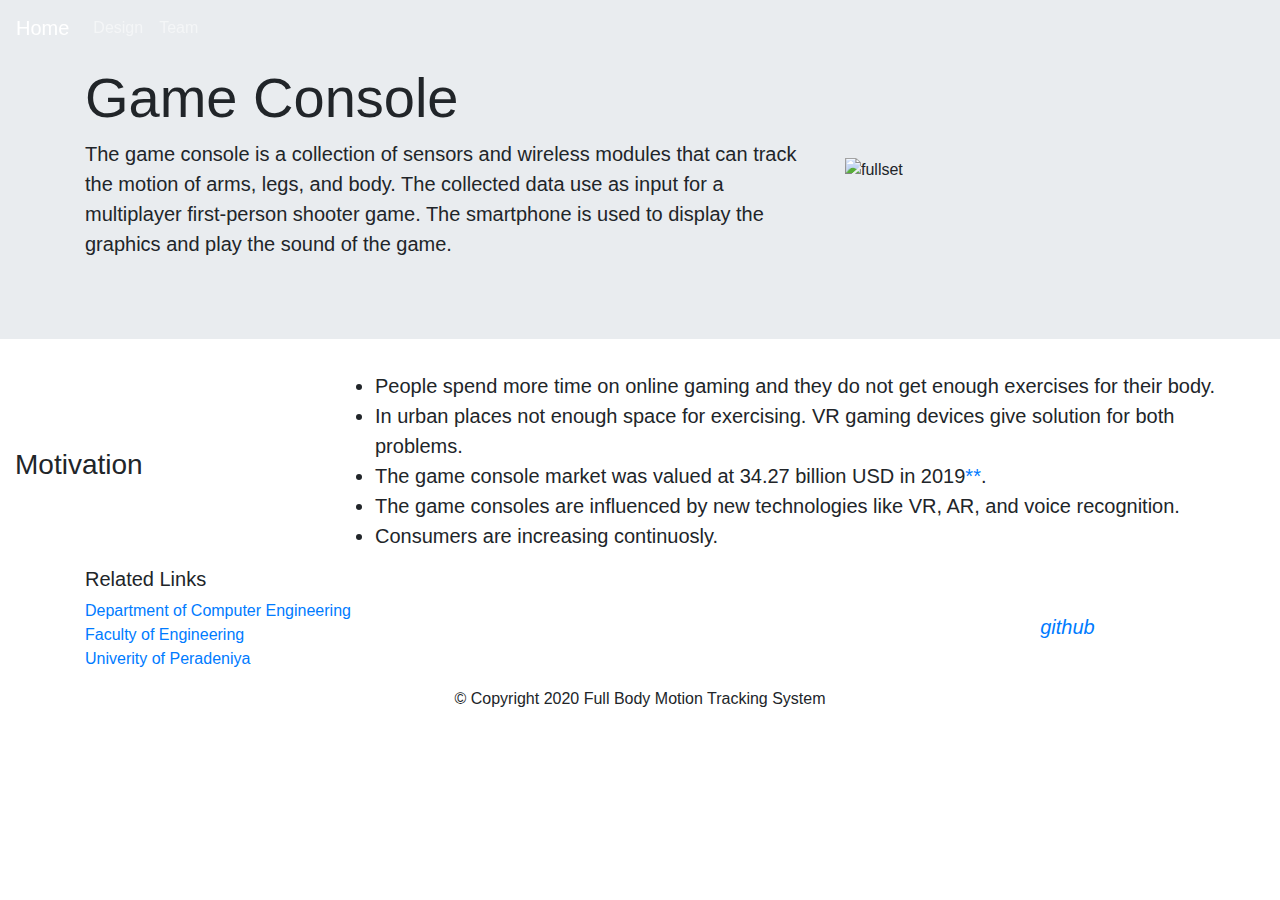
==== docs/index.html @ d338b2f5 "Update index.html" ====
<!doctype html>
<html lang="en">

<head>
    <meta charset="utf-8">
    <meta name="viewport" content="width=device-width,height=device-height, initial-scale=1, shrink-to-fit=no">
    <meta name="description" content="homepage">
    <meta name="author" content="E/16/394">
    <link rel="icon" href="/docs/4.0/assets/img/favicons/favicon.ico">

    <title>Full Body Motion Tracking System</title>


    <!-- Bootstrap core CSS -->
    <link rel="stylesheet" href="https://maxcdn.bootstrapcdn.com/bootstrap/4.0.0/css/bootstrap.min.css"
        integrity="sha384-Gn5384xqQ1aoWXA+058RXPxPg6fy4IWvTNh0E263XmFcJlSAwiGgFAW/dAiS6JXm" crossorigin="anonymous">
    <!-- Custom styles for this template -->
    <link href="./src/css/styles.css" rel="stylesheet">
</head>

<body>

    <nav class="navbar navbar-expand-md navbar-dark fixed-top">
        <a class="navbar-brand" href="./index.html">Home</a>
        <button class="navbar-toggler" type="button" data-toggle="collapse" data-target="#navbarsExampleDefault"
            aria-controls="navbarsExampleDefault" aria-expanded="false" aria-label="Toggle navigation">
            <span class="navbar-toggler-icon"></span>
        </button>

        <div class="collapse navbar-collapse" id="navbarsExampleDefault">
            <ul class="navbar-nav mr-auto">
                <li class="nav-item ">
                    <a class="nav-link" href="#design">Design<span class="sr-only">(current)</span></a>
                </li>
                <li class="nav-item">
                    <a class="nav-link" href="#team">Team</a>
                </li>
            </ul>
        </div>
    </nav>

    <header class="jumbotron jumbotron-fluid">
        <div class="container">
            <div class="row row-header align-items-center">
                <div class="col-12 col-sm-8">
                    <h1 class="display-4">Game Console</h1>
                    <p class="lead">
                        The game console is a collection of sensors and wireless modules that can track the motion of arms, legs, and body.
                        The collected data use as input for a multiplayer first-person shooter game.
                        The smartphone is used to display the graphics and play the sound of the game.
                    </p>
                </div>
                <div class="col-12 col-sm-4">
                    <img src="./src/img/fullset2.png" class="img-fluid" alt="fullset">
                </div>
            </div>
        </div>
    </header>
    <!--motivation for  game console-->
    <div class="second-color">
        <div class='container-fluid'>
            <div class="row row-content align-items-center">
                <div class="col-12 col-md-3">
                    <h3>Motivation</h3>
                </div>
                <div class="col-12 col-sm-9">
                    <ul>

                    
                        <li class="lead">
                            People spend more time on online gaming and they do not get enough exercises for their body.
                        </li>
                        <li class="lead">
                            In urban places not enough space for exercising.
                            VR gaming devices give solution for both problems.
                        </li>
                        <li class="lead">
                            The game console market was valued at 34.27 billion USD in 2019<a href="https://www.fortunebusinessinsights.com/share-infographic/smart-home-market-102420">**</a>.
                        </li>
                        <li class="lead">    
                            The game consoles are influenced by new technologies like VR, AR, and voice recognition.
                        </li>
                        <li class="lead">
                            Consumers are increasing continuosly.
                        </li>
                    </ul>
                    
                </div>
            </div>
            
        </div>
    </div>

    <footer class='footer'>
        <div class='container'>
            <div class='row align-items-center'>             
                <div class='col-12 col-sm-9'>
                    <h5>Related Links</h5>
                    <ul class='list-unstyled'>
                        <li><a class="external-link" href="http://www.ce.pdn.ac.lk/" target="_blank">Department of Computer Engineering</a></li>
                        <li><a class="external-link" href="http://eng.pdn.ac.lk/" target="_blank">Faculty of Engineering</a></li>
                        <li><a class="external-link" href="http://www.pdn.ac.lk/" target="_blank">Univerity of Peradeniya</a></li>
                    </ul>
                </div>
                <div class='col-12 col-md-3'>
                    <div class='text-center'>
                        <a class="btn btn-social-icon btn-github btn-lg" href="https://github.com/cepdnaclk/e16-3yp-full-body-motion-tracking-system"><i class="fa fa-github fa-lg">github</i></a>
                    </div>
                </div>
           </div>
           <div class='row justify-content-center'>             
                <div class='col-auto'>
                    <p>© Copyright 2020 Full Body Motion Tracking System</p>
                </div>
           </div>
        </div>
    </footer>


    <!-- Bootstrap core JavaScript
    ================================================== -->
    <!-- Placed at the end of the document so the pages load faster -->
    <script src="https://code.jquery.com/jquery-3.2.1.slim.min.js"
        integrity="sha384-KJ3o2DKtIkvYIK3UENzmM7KCkRr/rE9/Qpg6aAZGJwFDMVNA/GpGFF93hXpG5KkN"
        crossorigin="anonymous"></script>
    <script src="https://cdnjs.cloudflare.com/ajax/libs/popper.js/1.12.9/umd/popper.min.js"
        integrity="sha384-ApNbgh9B+Y1QKtv3Rn7W3mgPxhU9K/ScQsAP7hUibX39j7fakFPskvXusvfa0b4Q"
        crossorigin="anonymous"></script>
    <script src="https://maxcdn.bootstrapcdn.com/bootstrap/4.0.0/js/bootstrap.min.js"
        integrity="sha384-JZR6Spejh4U02d8jOt6vLEHfe/JQGiRRSQQxSfFWpi1MquVdAyjUar5+76PVCmYl"
        crossorigin="anonymous"></script>
    <script src="https://kit.fontawesome.com/6389eb7071.js" crossorigin="anonymous"></script>

</body>

</html>
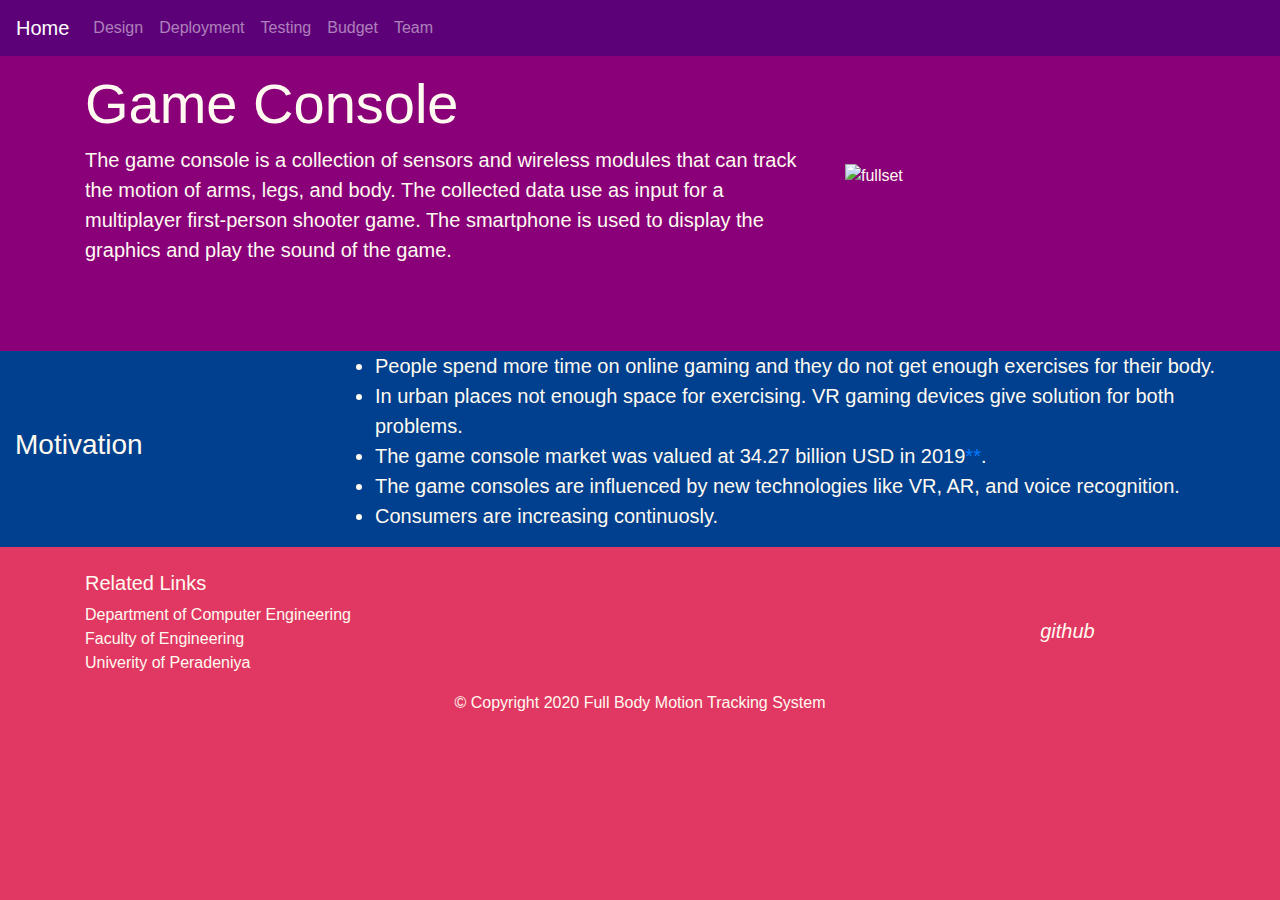
==== commit b460d5c8: "Merge pull request #11 from DamithDilhan/main" ====
--- a/docs/index.html
+++ b/docs/index.html
@@ -30,10 +30,19 @@
         <div class="collapse navbar-collapse" id="navbarsExampleDefault">
             <ul class="navbar-nav mr-auto">
                 <li class="nav-item ">
-                    <a class="nav-link" href="#design">Design<span class="sr-only">(current)</span></a>
+                    <a class="nav-link" href="./design.html">Design<span class="sr-only">(current)</span></a>
+                </li>
+                <li class="nav-item ">
+                    <a class="nav-link" href="./deployment.html">Deployment</span></a>
                 </li>
                 <li class="nav-item">
-                    <a class="nav-link" href="#team">Team</a>
+                    <a class="nav-link " href="./testing.html">Testing</a>
+                </li>
+                <li class="nav-item">
+                    <a class="nav-link " href="./budget.html">Budget</a>
+                </li>
+                <li class="nav-item">
+                    <a class="nav-link" href="./team.html">Team</a>
                 </li>
             </ul>
         </div>
@@ -56,6 +65,7 @@
             </div>
         </div>
     </header>
+    
     <!--motivation for  game console-->
     <div class="second-color">
         <div class='container-fluid'>
@@ -91,7 +101,7 @@
         </div>
     </div>
 
-    <footer class='footer'>
+    <footer class='footer mt-4'>
         <div class='container'>
             <div class='row align-items-center'>             
                 <div class='col-12 col-sm-9'>
@@ -104,7 +114,7 @@
                 </div>
                 <div class='col-12 col-md-3'>
                     <div class='text-center'>
-                        <a class="btn btn-social-icon btn-github btn-lg" href="https://github.com/cepdnaclk/e16-3yp-full-body-motion-tracking-system"><i class="fa fa-github fa-lg">github</i></a>
+                        <a class="btn external-link btn-social-icon btn-github btn-lg" href="https://github.com/cepdnaclk/e16-3yp-full-body-motion-tracking-system"><i class="fa fa-github fa-lg">github</i></a>
                     </div>
                 </div>
            </div>
--- a/docs/src/css/styles.css
+++ b/docs/src/css/styles.css
@@ -0,0 +1,35 @@
+html ,body{
+    background :#e13763;
+    overflow-x:hidden
+}
+.navbar
+{
+    background-color: #5d0178;
+}
+.jumbotron {
+    padding: 70px 30px 70px 30px;
+    margin: 0px auto;
+    background:#8A0079;
+    color: floralwhite;
+    
+}
+
+.second-color
+{
+    background :#00408e;
+    color:floralwhite;
+
+}
+.third-color
+{
+    background :#0081cb;
+    color:floralwhite;
+
+}
+.external-link{
+    color:floralwhite;
+}
+.footer{
+    background :#e13763;
+    color:floralwhite;
+}